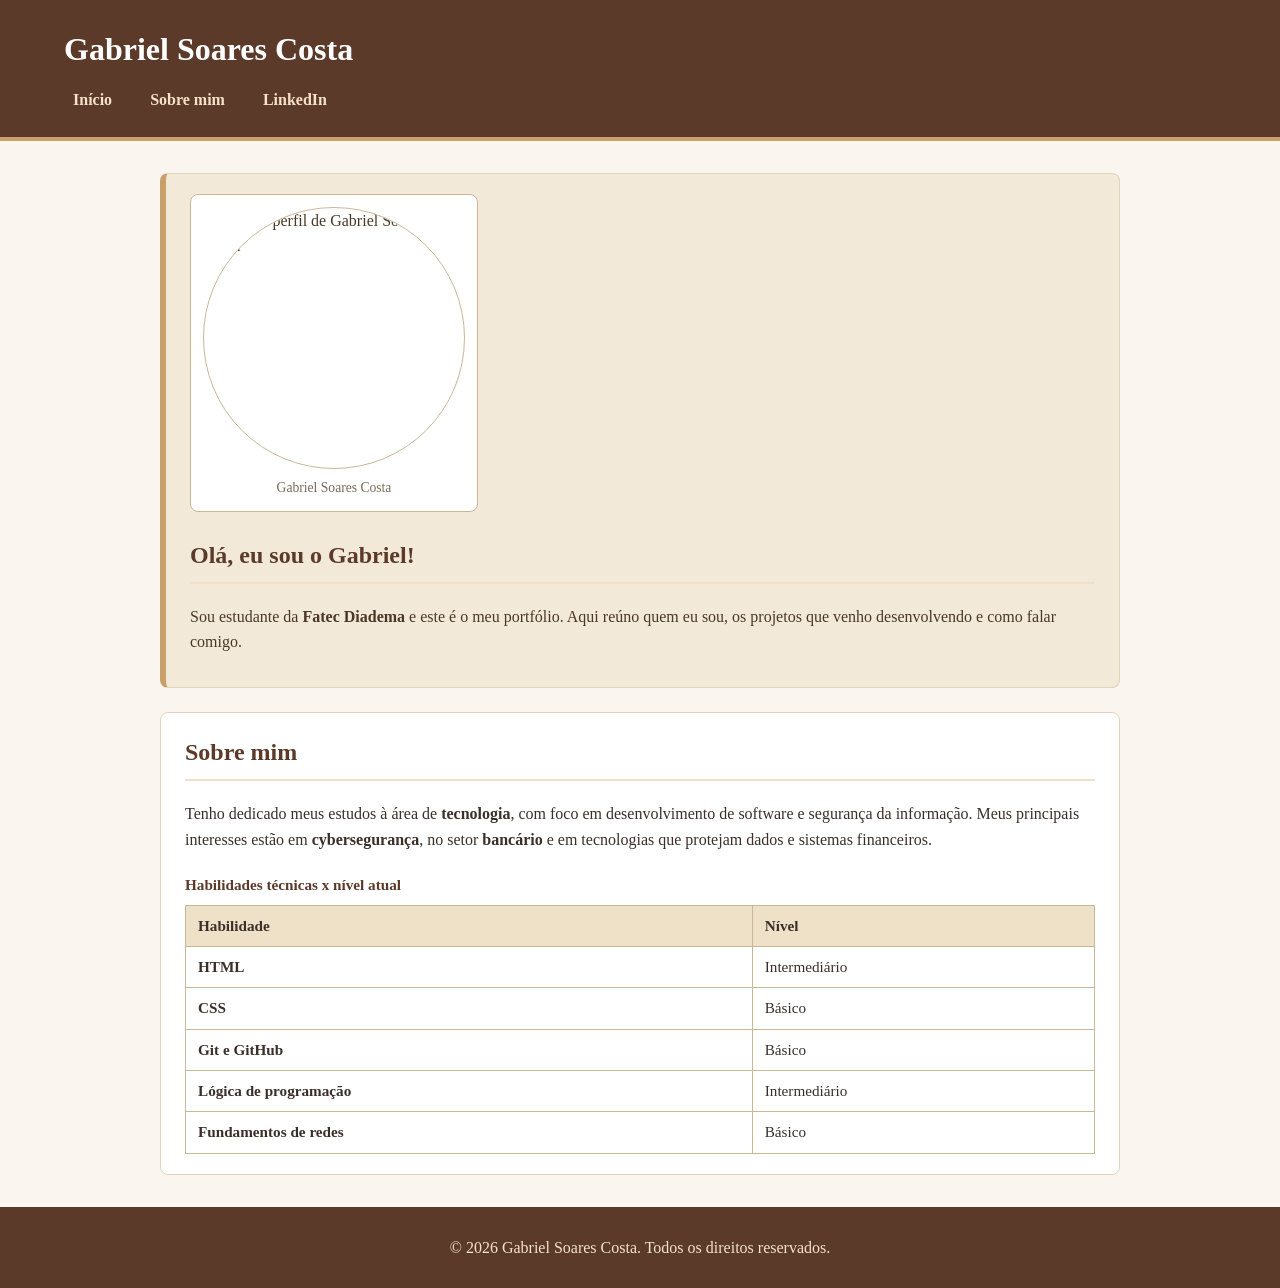
==== index.html @ bad36c2a "Adiciona foto e seção sobre mim na página inicial" ====
<!DOCTYPE html>
<html lang="pt-BR">
<head>
  <meta charset="UTF-8">
  <meta name="viewport" content="width=device-width, initial-scale=1.0">
  <title>Portfólio - Gabriel Soares Costa</title>
  <link rel="stylesheet" href="css/style.css">
</head>
<body id="topo">
  <header class="cabecalho">
    <h1 class="nome">Gabriel Soares Costa</h1>
    <nav class="menu">
      <ul class="menu-lista">
        <li><a href="#apresentacao">Início</a></li>
        <li><a href="#sobre">Sobre mim</a></li>
        <li><a class="link-externo" href="https://www.linkedin.com/in/gabriel-soares-costa-245946430" target="_blank" rel="noopener noreferrer">LinkedIn</a></li>
      </ul>
    </nav>
  </header>

  <main class="conteudo">
    <section id="apresentacao" class="bloco destaque apresentacao">
      <figure class="foto foto-perfil">
        <img src="img/gabrielfoto.jpeg" width="260" alt="Foto de perfil de Gabriel Soares Costa">
        <figcaption>Gabriel Soares Costa</figcaption>
      </figure>
      <div>
        <h2>Olá, eu sou o Gabriel!</h2>
        <p>
          Sou estudante da <strong>Fatec Diadema</strong> e este é o meu portfólio. Aqui reúno quem eu sou,
          os projetos que venho desenvolvendo e como falar comigo.
        </p>
      </div>
    </section>

    <section id="sobre" class="bloco">
      <h2>Sobre mim</h2>
      <p>
        Tenho dedicado meus estudos à área de <strong>tecnologia</strong>, com foco em
        desenvolvimento de software e segurança da informação. Meus principais interesses estão em
        <strong>cybersegurança</strong>, no setor <strong>bancário</strong> e em tecnologias que
        protejam dados e sistemas financeiros.
      </p>
      <table class="tabela-habilidades">
        <caption>Habilidades técnicas x nível atual</caption>
        <thead>
          <tr><th scope="col">Habilidade</th><th scope="col">Nível</th></tr>
        </thead>
        <tbody>
          <tr><th scope="row">HTML</th><td>Intermediário</td></tr>
          <tr><th scope="row">CSS</th><td>Básico</td></tr>
          <tr><th scope="row">Git e GitHub</th><td>Básico</td></tr>
          <tr><th scope="row">Lógica de programação</th><td>Intermediário</td></tr>
          <tr><th scope="row">Fundamentos de redes</th><td>Básico</td></tr>
        </tbody>
      </table>
    </section>
  </main>

  <footer class="rodape">
    <p>&copy; 2026 Gabriel Soares Costa. Todos os direitos reservados.</p>
  </footer>
</body>
</html>
---- css/style.css ----
body {
  font-family: Georgia, "Times New Roman", serif;
  font-size: 1rem;              /* unidade relativa: acompanha a fonte do navegador */
  line-height: 1.6;
  color: #3b2f2a;               /* cor de texto do corpo */
  background-color: #faf6ef;    /* fundo geral da página */
  margin: 0;
}

/* ---------- Cabeçalho (cores da seção 1) ---------- */
header.cabecalho {
  background-color: #5b3a29;    /* fundo marrom do cabeçalho */
  color: #ffffff;               /* texto branco */
  padding: 1.5rem 5%;
  border-bottom: 4px solid #c9a06a;
}

header.cabecalho h1 {
  font-size: 2rem;
  font-weight: bold;
  margin: 0 0 0.75rem;
}

/* ---------- Menu com Flexbox ---------- */
nav.menu ul {
  list-style: none;
  display: flex;                /* requisito: layout com Flexbox */
  flex-wrap: wrap;              /* permite o menu dobrar em telas pequenas */
  gap: 0.5rem 1.25rem;
  margin: 0;
  padding: 0;
}

/* ---------- Estilização de links (normal + :hover) ---------- */
nav.menu a {
  color: #f5e2c8;
  text-decoration: none;
  font-weight: bold;
  padding: 0.25rem 0.5rem;
  border: 1px solid transparent;   /* box model no link */
  transition: background-color 0.2s, color 0.2s;
}

nav.menu a:hover {
  background-color: #f5e2c8;
  color: #5b3a29;
  border: 1px solid #c9a06a;
  text-decoration: none;
}

/* ---------- Conteúdo central com max-width (responsividade) ---------- */
main.conteudo {
  max-width: 60rem;             /* limite de largura em telas grandes */
  width: 90%;                   /* unidade relativa: encosta nas bordas em telas pequenas */
  margin: 2rem auto;            /* box model: margens para espaçar */
}

/* ---------- Seções/blocos ---------- */
section.bloco,
article.bloco {
  background-color: #ffffff;
  border: 1px solid #e0d3bd;    /* box model: borda de destaque */
  padding: 1.25rem 1.5rem;      /* box model: espaçamento interno */
  margin-bottom: 1.5rem;        /* box model: espaçamento externo */
  border-radius: 0.5rem;
}

/* ---------- Títulos de seção ---------- */
h2 {
  font-size: 1.5rem;
  font-weight: bold;
  color: #5b3a29;
  margin-top: 0;
  border-bottom: 2px solid #efe0c8;
  padding-bottom: 0.5rem;
}

p {
  font-size: 1rem;
  margin: 0.75rem 0;
}

strong { font-weight: bold; }
em { font-style: italic; }

/* ---------- Classe de destaque (seção com cores próprias) ---------- */
section.destaque {
  background-color: #f3e9d8;    /* segunda seção com cor/fundo diferentes */
  color: #4a3826;
  border-left: 6px solid #c9a06a;
}

/* ---------- ID único: card de projetos/objetivos ---------- */
#projetos,
#objetivos {
  background-color: #fffdf7;
  border: 2px dashed #c9a06a;   /* box model com borda mais forte no card */
}

/* ---------- Tabela ---------- */
table {
  border-collapse: collapse;
  width: 100%;
  font-size: 0.95rem;
}

caption {
  font-weight: bold;
  padding: 0.5rem 0;
  text-align: left;
  color: #5b3a29;
}

th,
td {
  border: 1px solid #c9b79a;
  padding: 0.5rem 0.75rem;      /* box model na tabela */
  text-align: left;
}

thead th {
  background-color: #efe0c8;
  color: #3b2f2a;
}

tfoot td {
  background-color: #faf6ef;
  font-size: 0.85rem;
}

/* ---------- Listas ---------- */
ol.lista-projetos,
ul.lista-cursos {
  padding-left: 1.25rem;
}

ol.lista-projetos li,
ul.lista-cursos li {
  margin-bottom: 0.5rem;
}

/* ---------- Galeria de fotos com Flexbox ---------- */
div.galeria {
  display: flex;                /* Flexbox organizando as fotos */
  flex-wrap: wrap;
  gap: 1.5rem;
}

figure.foto {
  margin: 0;
  padding: 0.75rem;
  border: 1px solid #c9b79a;
  border-radius: 0.5rem;
  background-color: #ffffff;
  max-width: 100%;
}

figure.foto img {
  max-width: 100%;              /* imagem nunca "estoura" o card em telas pequenas */
  height: auto;
  display: block;
  border: 1px solid #c9b79a;
}

figure.foto figcaption {
  font-size: 0.85rem;
  color: #7a6a58;
  text-align: center;
  padding-top: 0.5rem;
}

/* ---------- Links auxiliares ---------- */
a.voltar-topo {
  color: #8a5a2b;
  font-weight: bold;
  text-decoration: underline;
}

a.voltar-topo:hover {
  color: #5b3a29;
}

/* ---------- Rodapé (cores da seção 2) ---------- */
footer.rodape {
  background-color: #5b3a29;
  color: #f5e2c8;
  text-align: center;
  padding: 1rem 5%;
  margin-top: 2rem;
  font-size: 0.9rem;
}

/* ---------- Responsividade extra ---------- */
@media (max-width: 480px) {
  header.cabecalho h1 {
    font-size: 1.5rem;          /* título menor em celulares */
  }

  nav.menu ul {
    flex-direction: column;     /* menu vira coluna em telas bem estreitas */
  }

  h2 {
    font-size: 1.25rem;
  }
}

/* ---------- Página inicial: apresentação com foto ---------- */
section.apresentacao {
  display: flex;
  align-items: center;
  gap: 1.5rem;
  flex-wrap: wrap;
}

figure.foto-perfil img {
  border-radius: 50%;
  object-fit: cover;
  aspect-ratio: 1 / 1;
}
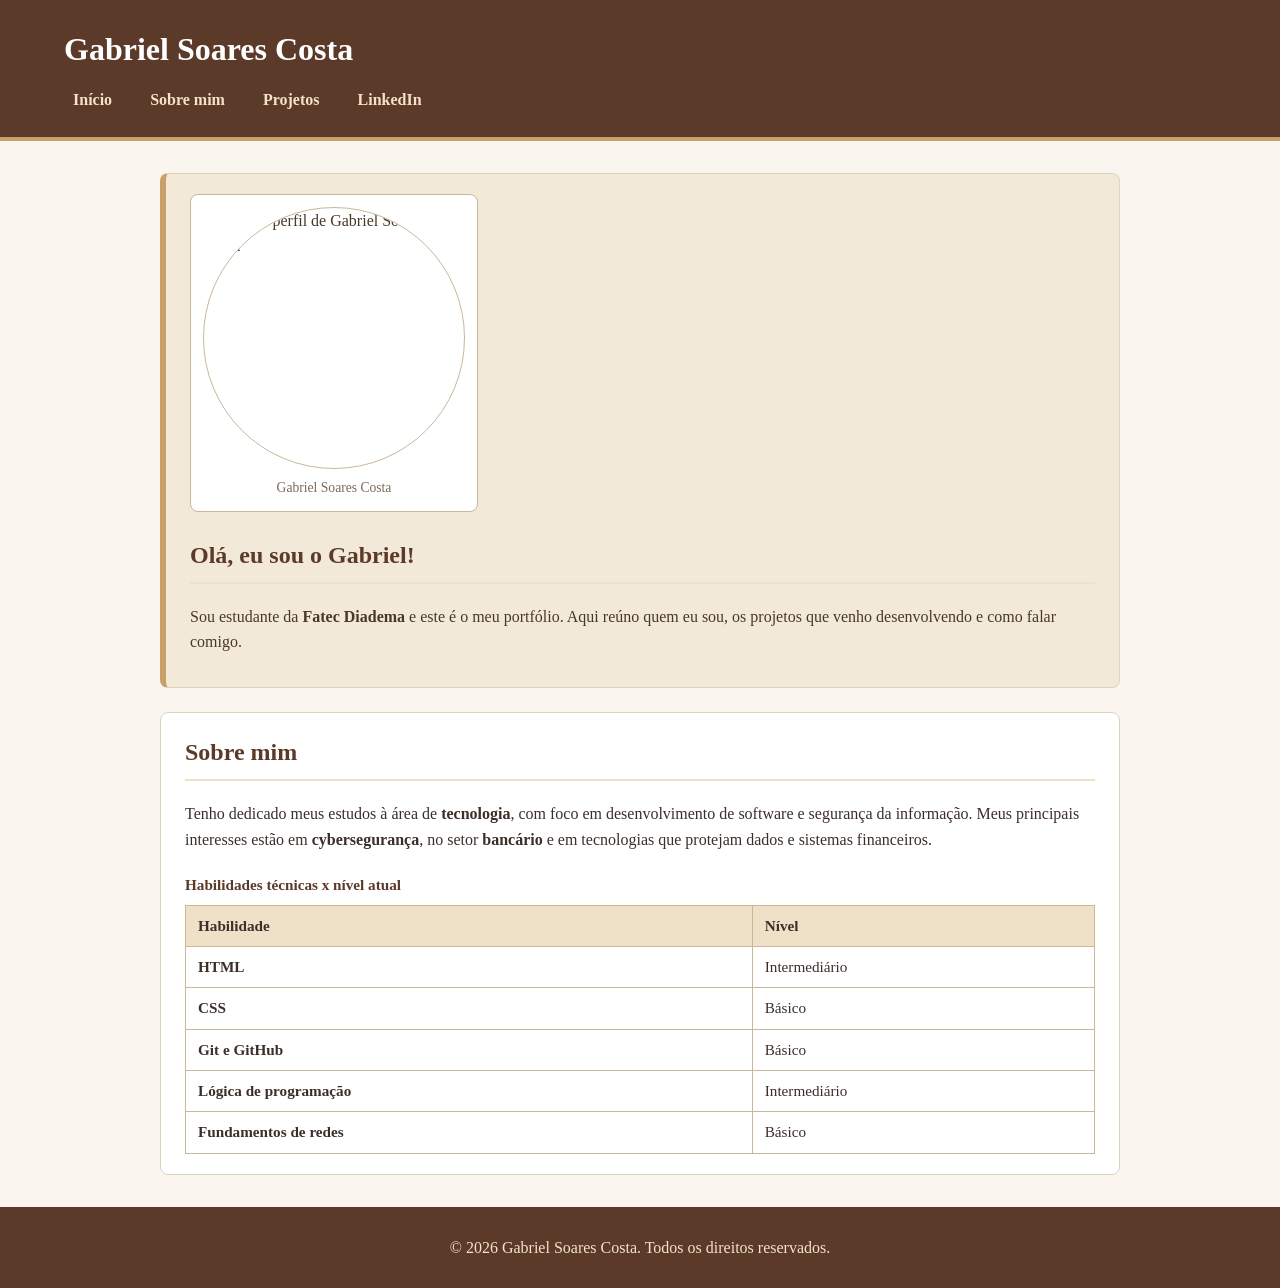
==== commit 1f2a320f: "Adiciona link de projetos no menu e estilo dos cards" ====
--- a/index.html
+++ b/index.html
@@ -13,6 +13,7 @@
       <ul class="menu-lista">
         <li><a href="#apresentacao">Início</a></li>
         <li><a href="#sobre">Sobre mim</a></li>
+        <li><a href="projetos/index.html">Projetos</a></li>
         <li><a class="link-externo" href="https://www.linkedin.com/in/gabriel-soares-costa-245946430" target="_blank" rel="noopener noreferrer">LinkedIn</a></li>
       </ul>
     </nav>
--- a/css/style.css
+++ b/css/style.css
@@ -220,3 +220,22 @@
   object-fit: cover;
   aspect-ratio: 1 / 1;
 }
+
+/* ---------- Cards de projetos ---------- */
+article.card-projeto {
+  border-left: 4px solid #c9a06a;
+}
+
+a.link-repo {
+  display: inline-block;
+  padding: 0.4rem 1rem;
+  background-color: #5b3a29;
+  color: #ffffff;
+  text-decoration: none;
+  border-radius: 4px;
+}
+
+a.link-repo:hover {
+  background-color: #c9a06a;
+  color: #3b2f2a;
+}
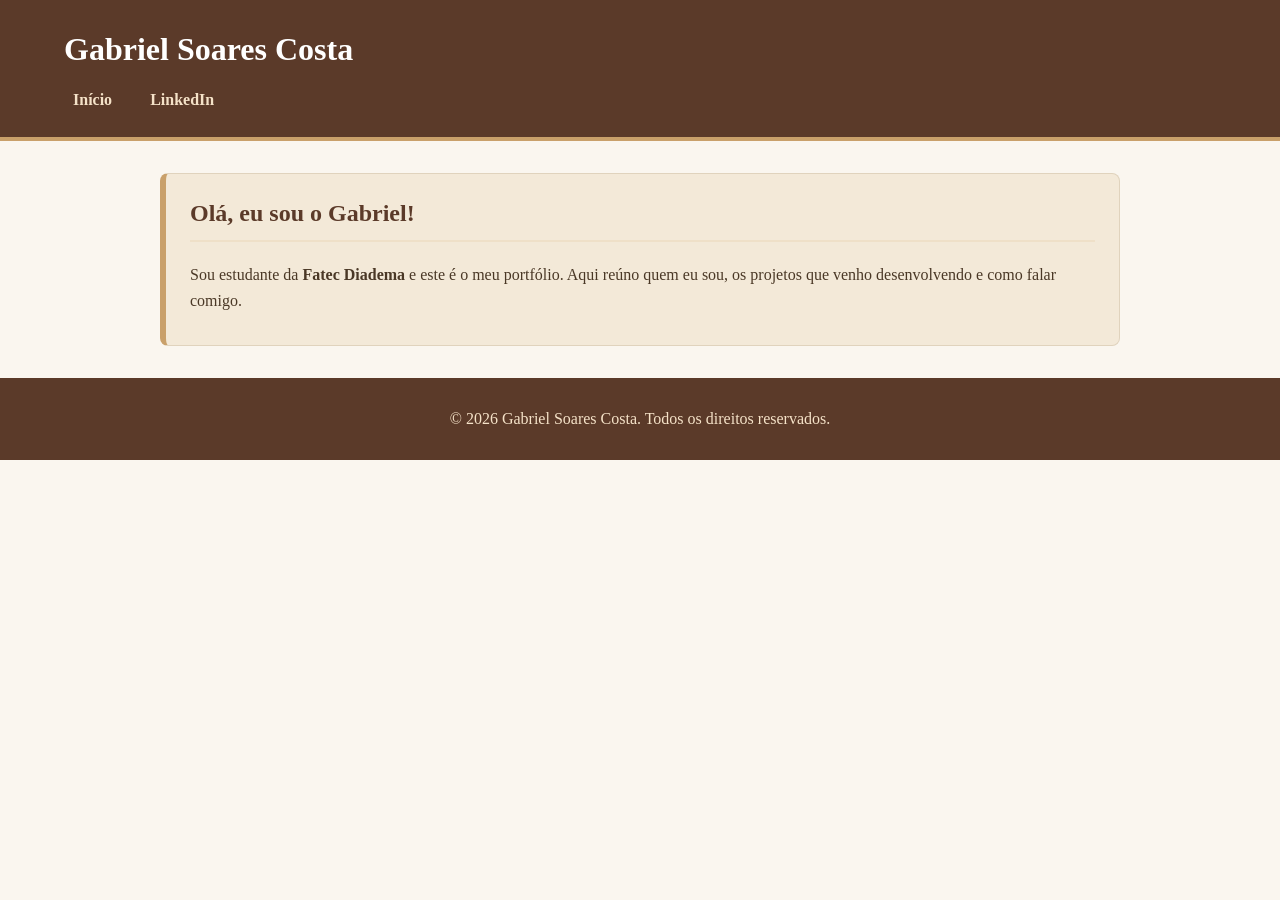
==== commit 79be2ac7: "Adiciona estrutura do portfólio e página inicial" ====
--- a/index.html
+++ b/index.html
@@ -12,8 +12,6 @@
     <nav class="menu">
       <ul class="menu-lista">
         <li><a href="#apresentacao">Início</a></li>
-        <li><a href="#sobre">Sobre mim</a></li>
-        <li><a href="projetos/index.html">Projetos</a></li>
         <li><a class="link-externo" href="https://www.linkedin.com/in/gabriel-soares-costa-245946430" target="_blank" rel="noopener noreferrer">LinkedIn</a></li>
       </ul>
     </nav>
@@ -21,10 +19,6 @@
 
   <main class="conteudo">
     <section id="apresentacao" class="bloco destaque apresentacao">
-      <figure class="foto foto-perfil">
-        <img src="img/gabrielfoto.jpeg" width="260" alt="Foto de perfil de Gabriel Soares Costa">
-        <figcaption>Gabriel Soares Costa</figcaption>
-      </figure>
       <div>
         <h2>Olá, eu sou o Gabriel!</h2>
         <p>
@@ -33,29 +27,6 @@
         </p>
       </div>
     </section>
-
-    <section id="sobre" class="bloco">
-      <h2>Sobre mim</h2>
-      <p>
-        Tenho dedicado meus estudos à área de <strong>tecnologia</strong>, com foco em
-        desenvolvimento de software e segurança da informação. Meus principais interesses estão em
-        <strong>cybersegurança</strong>, no setor <strong>bancário</strong> e em tecnologias que
-        protejam dados e sistemas financeiros.
-      </p>
-      <table class="tabela-habilidades">
-        <caption>Habilidades técnicas x nível atual</caption>
-        <thead>
-          <tr><th scope="col">Habilidade</th><th scope="col">Nível</th></tr>
-        </thead>
-        <tbody>
-          <tr><th scope="row">HTML</th><td>Intermediário</td></tr>
-          <tr><th scope="row">CSS</th><td>Básico</td></tr>
-          <tr><th scope="row">Git e GitHub</th><td>Básico</td></tr>
-          <tr><th scope="row">Lógica de programação</th><td>Intermediário</td></tr>
-          <tr><th scope="row">Fundamentos de redes</th><td>Básico</td></tr>
-        </tbody>
-      </table>
-    </section>
   </main>
 
   <footer class="rodape">
--- a/css/style.css
+++ b/css/style.css
@@ -206,36 +206,3 @@
     font-size: 1.25rem;
   }
 }
-
-/* ---------- Página inicial: apresentação com foto ---------- */
-section.apresentacao {
-  display: flex;
-  align-items: center;
-  gap: 1.5rem;
-  flex-wrap: wrap;
-}
-
-figure.foto-perfil img {
-  border-radius: 50%;
-  object-fit: cover;
-  aspect-ratio: 1 / 1;
-}
-
-/* ---------- Cards de projetos ---------- */
-article.card-projeto {
-  border-left: 4px solid #c9a06a;
-}
-
-a.link-repo {
-  display: inline-block;
-  padding: 0.4rem 1rem;
-  background-color: #5b3a29;
-  color: #ffffff;
-  text-decoration: none;
-  border-radius: 4px;
-}
-
-a.link-repo:hover {
-  background-color: #c9a06a;
-  color: #3b2f2a;
-}
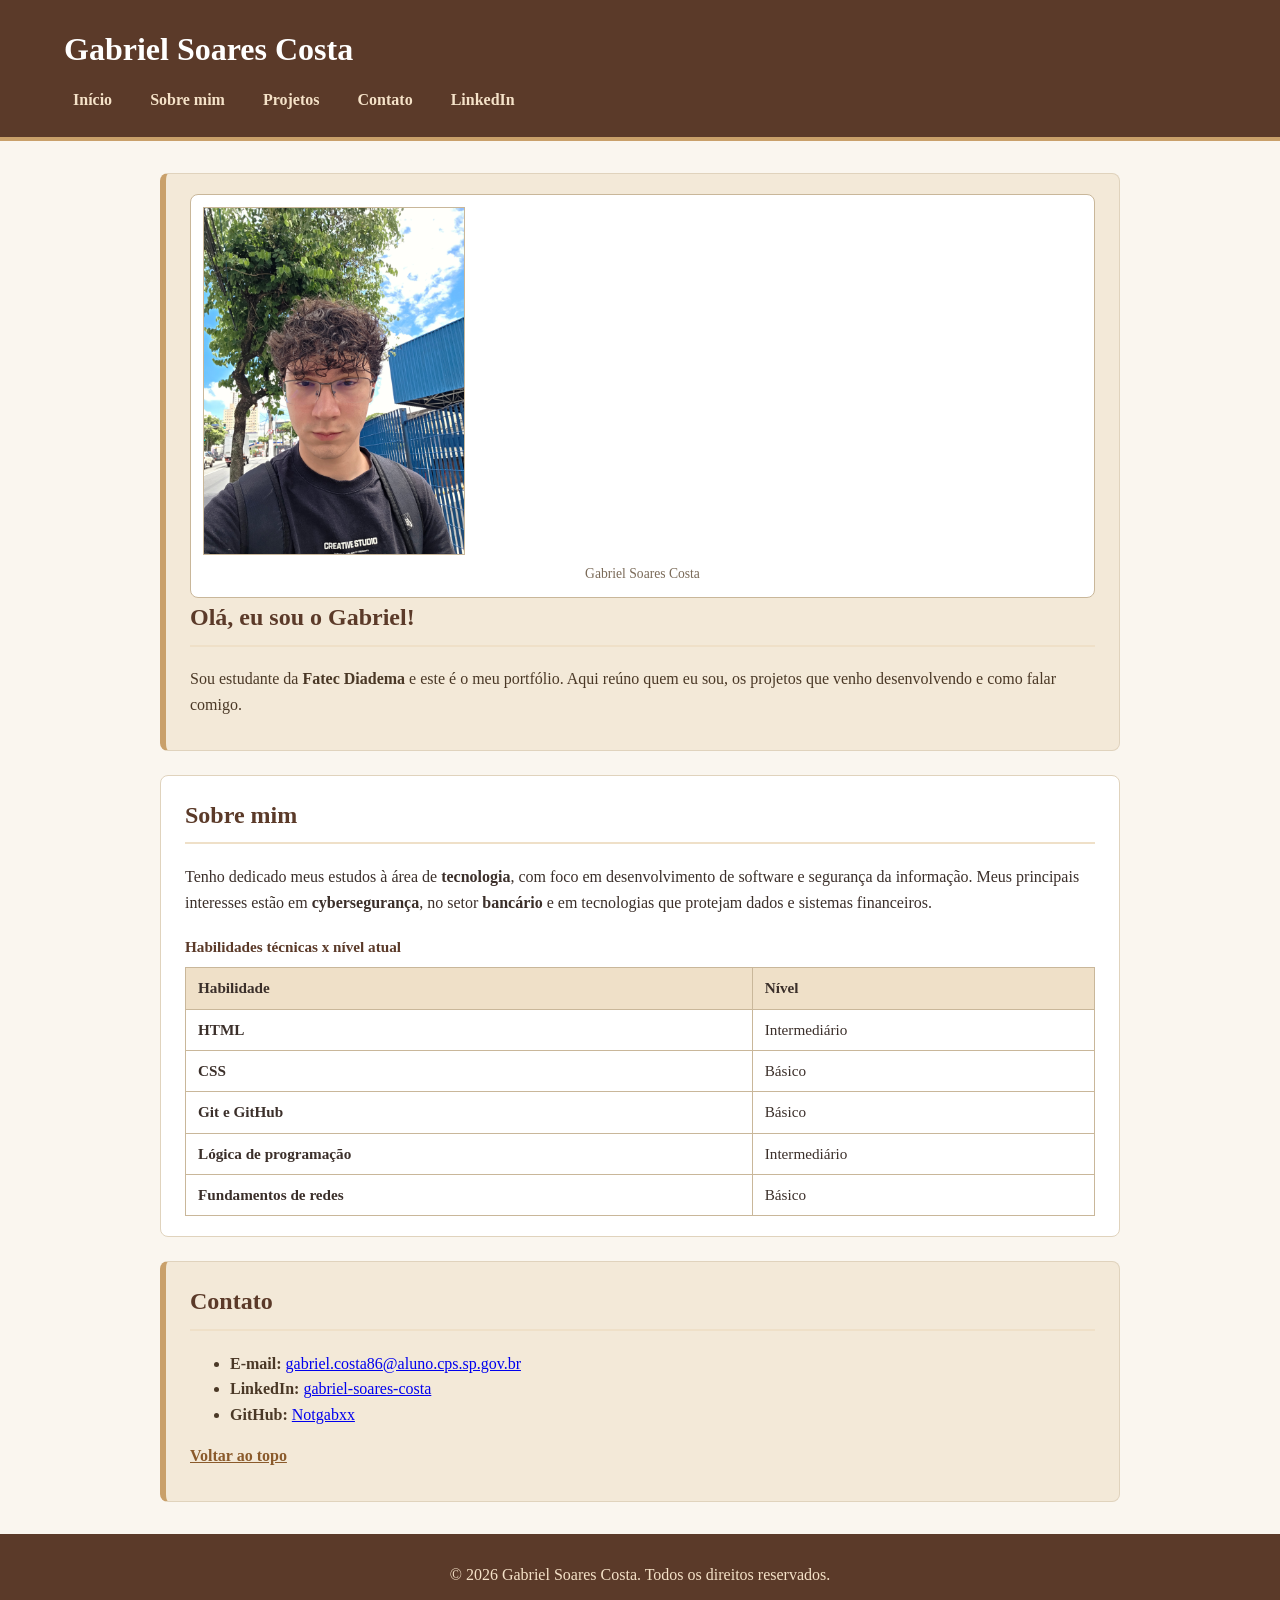
==== commit 4265f157: "Adiciona seção de contato com e-mail, LinkedIn e GitHub" ====
--- a/index.html
+++ b/index.html
@@ -12,6 +12,9 @@
     <nav class="menu">
       <ul class="menu-lista">
         <li><a href="#apresentacao">Início</a></li>
+        <li><a href="#sobre">Sobre mim</a></li>
+        <li><a href="projetos/index.html">Projetos</a></li>
+        <li><a href="#contato">Contato</a></li>
         <li><a class="link-externo" href="https://www.linkedin.com/in/gabriel-soares-costa-245946430" target="_blank" rel="noopener noreferrer">LinkedIn</a></li>
       </ul>
     </nav>
@@ -19,6 +22,10 @@
 
   <main class="conteudo">
     <section id="apresentacao" class="bloco destaque apresentacao">
+      <figure class="foto foto-perfil">
+        <img src="img/gabrielfoto.jpeg" width="260" alt="Foto de perfil de Gabriel Soares Costa">
+        <figcaption>Gabriel Soares Costa</figcaption>
+      </figure>
       <div>
         <h2>Olá, eu sou o Gabriel!</h2>
         <p>
@@ -27,6 +34,39 @@
         </p>
       </div>
     </section>
+
+    <section id="sobre" class="bloco">
+      <h2>Sobre mim</h2>
+      <p>
+        Tenho dedicado meus estudos à área de <strong>tecnologia</strong>, com foco em
+        desenvolvimento de software e segurança da informação. Meus principais interesses estão em
+        <strong>cybersegurança</strong>, no setor <strong>bancário</strong> e em tecnologias que
+        protejam dados e sistemas financeiros.
+      </p>
+      <table class="tabela-habilidades">
+        <caption>Habilidades técnicas x nível atual</caption>
+        <thead>
+          <tr><th scope="col">Habilidade</th><th scope="col">Nível</th></tr>
+        </thead>
+        <tbody>
+          <tr><th scope="row">HTML</th><td>Intermediário</td></tr>
+          <tr><th scope="row">CSS</th><td>Básico</td></tr>
+          <tr><th scope="row">Git e GitHub</th><td>Básico</td></tr>
+          <tr><th scope="row">Lógica de programação</th><td>Intermediário</td></tr>
+          <tr><th scope="row">Fundamentos de redes</th><td>Básico</td></tr>
+        </tbody>
+      </table>
+    </section>
+
+    <section id="contato" class="bloco destaque">
+      <h2>Contato</h2>
+      <ul class="lista-contato">
+        <li><strong>E-mail:</strong> <a href="mailto:gabriel.costa86@aluno.cps.sp.gov.br">gabriel.costa86@aluno.cps.sp.gov.br</a></li>
+        <li><strong>LinkedIn:</strong> <a href="https://www.linkedin.com/in/gabriel-soares-costa-245946430" target="_blank" rel="noopener noreferrer">gabriel-soares-costa</a></li>
+        <li><strong>GitHub:</strong> <a href="https://github.com/Notgabxx" target="_blank" rel="noopener noreferrer">Notgabxx</a></li>
+      </ul>
+      <p><a class="voltar-topo" href="#topo">Voltar ao topo</a></p>
+    </section>
   </main>
 
   <footer class="rodape">
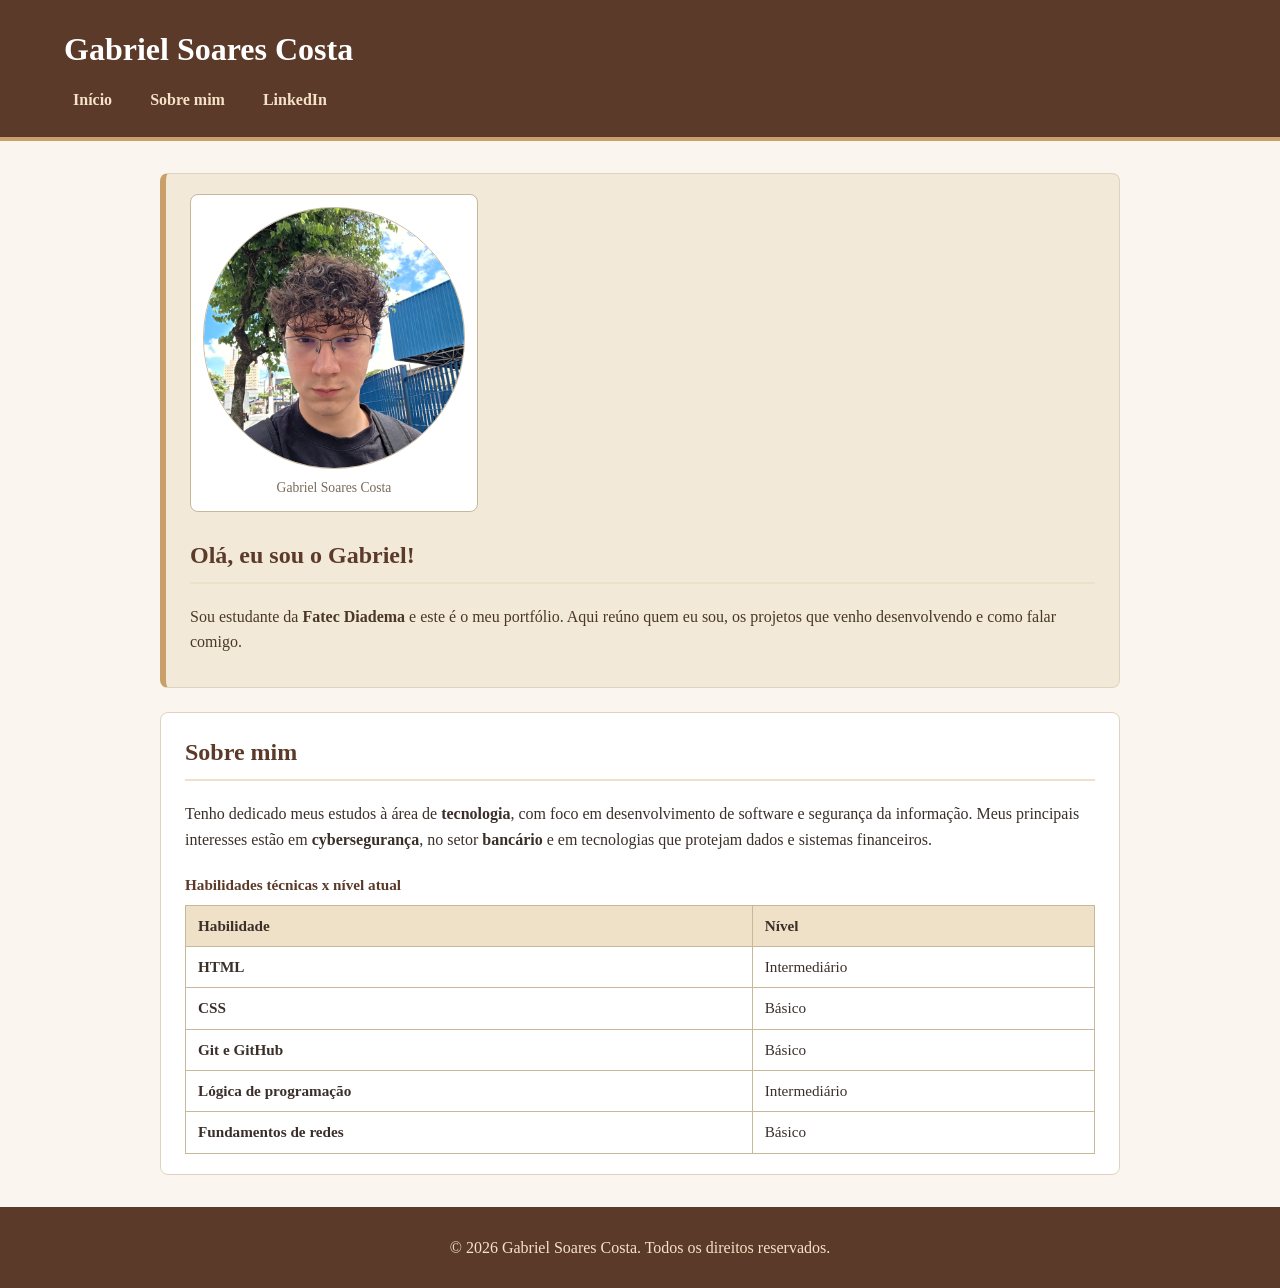
==== commit 6393b228: "Merge pull request #1 from Notgabxx/feature/pagina-inicial Feature/pagina inicial" ====
--- a/index.html
+++ b/index.html
@@ -13,8 +13,6 @@
       <ul class="menu-lista">
         <li><a href="#apresentacao">Início</a></li>
         <li><a href="#sobre">Sobre mim</a></li>
-        <li><a href="projetos/index.html">Projetos</a></li>
-        <li><a href="#contato">Contato</a></li>
         <li><a class="link-externo" href="https://www.linkedin.com/in/gabriel-soares-costa-245946430" target="_blank" rel="noopener noreferrer">LinkedIn</a></li>
       </ul>
     </nav>
@@ -57,16 +55,6 @@
         </tbody>
       </table>
     </section>
-
-    <section id="contato" class="bloco destaque">
-      <h2>Contato</h2>
-      <ul class="lista-contato">
-        <li><strong>E-mail:</strong> <a href="mailto:gabriel.costa86@aluno.cps.sp.gov.br">gabriel.costa86@aluno.cps.sp.gov.br</a></li>
-        <li><strong>LinkedIn:</strong> <a href="https://www.linkedin.com/in/gabriel-soares-costa-245946430" target="_blank" rel="noopener noreferrer">gabriel-soares-costa</a></li>
-        <li><strong>GitHub:</strong> <a href="https://github.com/Notgabxx" target="_blank" rel="noopener noreferrer">Notgabxx</a></li>
-      </ul>
-      <p><a class="voltar-topo" href="#topo">Voltar ao topo</a></p>
-    </section>
   </main>
 
   <footer class="rodape">
--- a/css/style.css
+++ b/css/style.css
@@ -206,3 +206,17 @@
     font-size: 1.25rem;
   }
 }
+
+/* ---------- Página inicial: apresentação com foto ---------- */
+section.apresentacao {
+  display: flex;
+  align-items: center;
+  gap: 1.5rem;
+  flex-wrap: wrap;
+}
+
+figure.foto-perfil img {
+  border-radius: 50%;
+  object-fit: cover;
+  aspect-ratio: 1 / 1;
+}
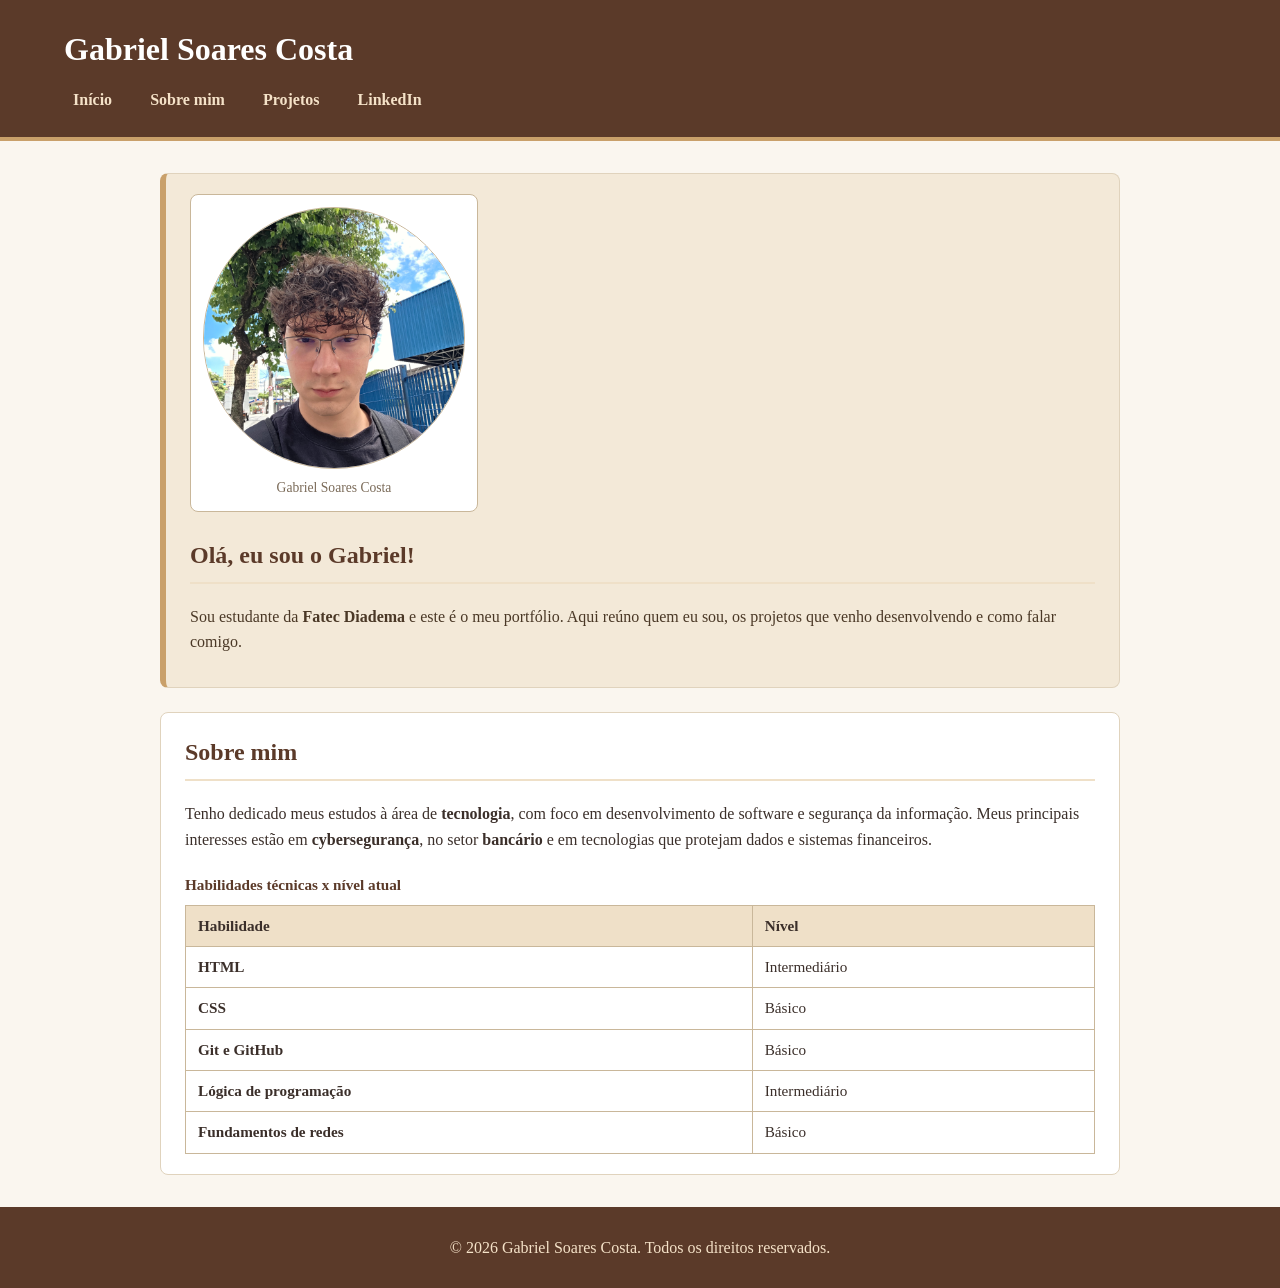
==== commit 8215bb86: "Merge pull request #2 from Notgabxx/feature/projetos Feature/projetos" ====
--- a/index.html
+++ b/index.html
@@ -13,6 +13,7 @@
       <ul class="menu-lista">
         <li><a href="#apresentacao">Início</a></li>
         <li><a href="#sobre">Sobre mim</a></li>
+        <li><a href="projetos/index.html">Projetos</a></li>
         <li><a class="link-externo" href="https://www.linkedin.com/in/gabriel-soares-costa-245946430" target="_blank" rel="noopener noreferrer">LinkedIn</a></li>
       </ul>
     </nav>
--- a/css/style.css
+++ b/css/style.css
@@ -220,3 +220,22 @@
   object-fit: cover;
   aspect-ratio: 1 / 1;
 }
+
+/* ---------- Cards de projetos ---------- */
+article.card-projeto {
+  border-left: 4px solid #c9a06a;
+}
+
+a.link-repo {
+  display: inline-block;
+  padding: 0.4rem 1rem;
+  background-color: #5b3a29;
+  color: #ffffff;
+  text-decoration: none;
+  border-radius: 4px;
+}
+
+a.link-repo:hover {
+  background-color: #c9a06a;
+  color: #3b2f2a;
+}
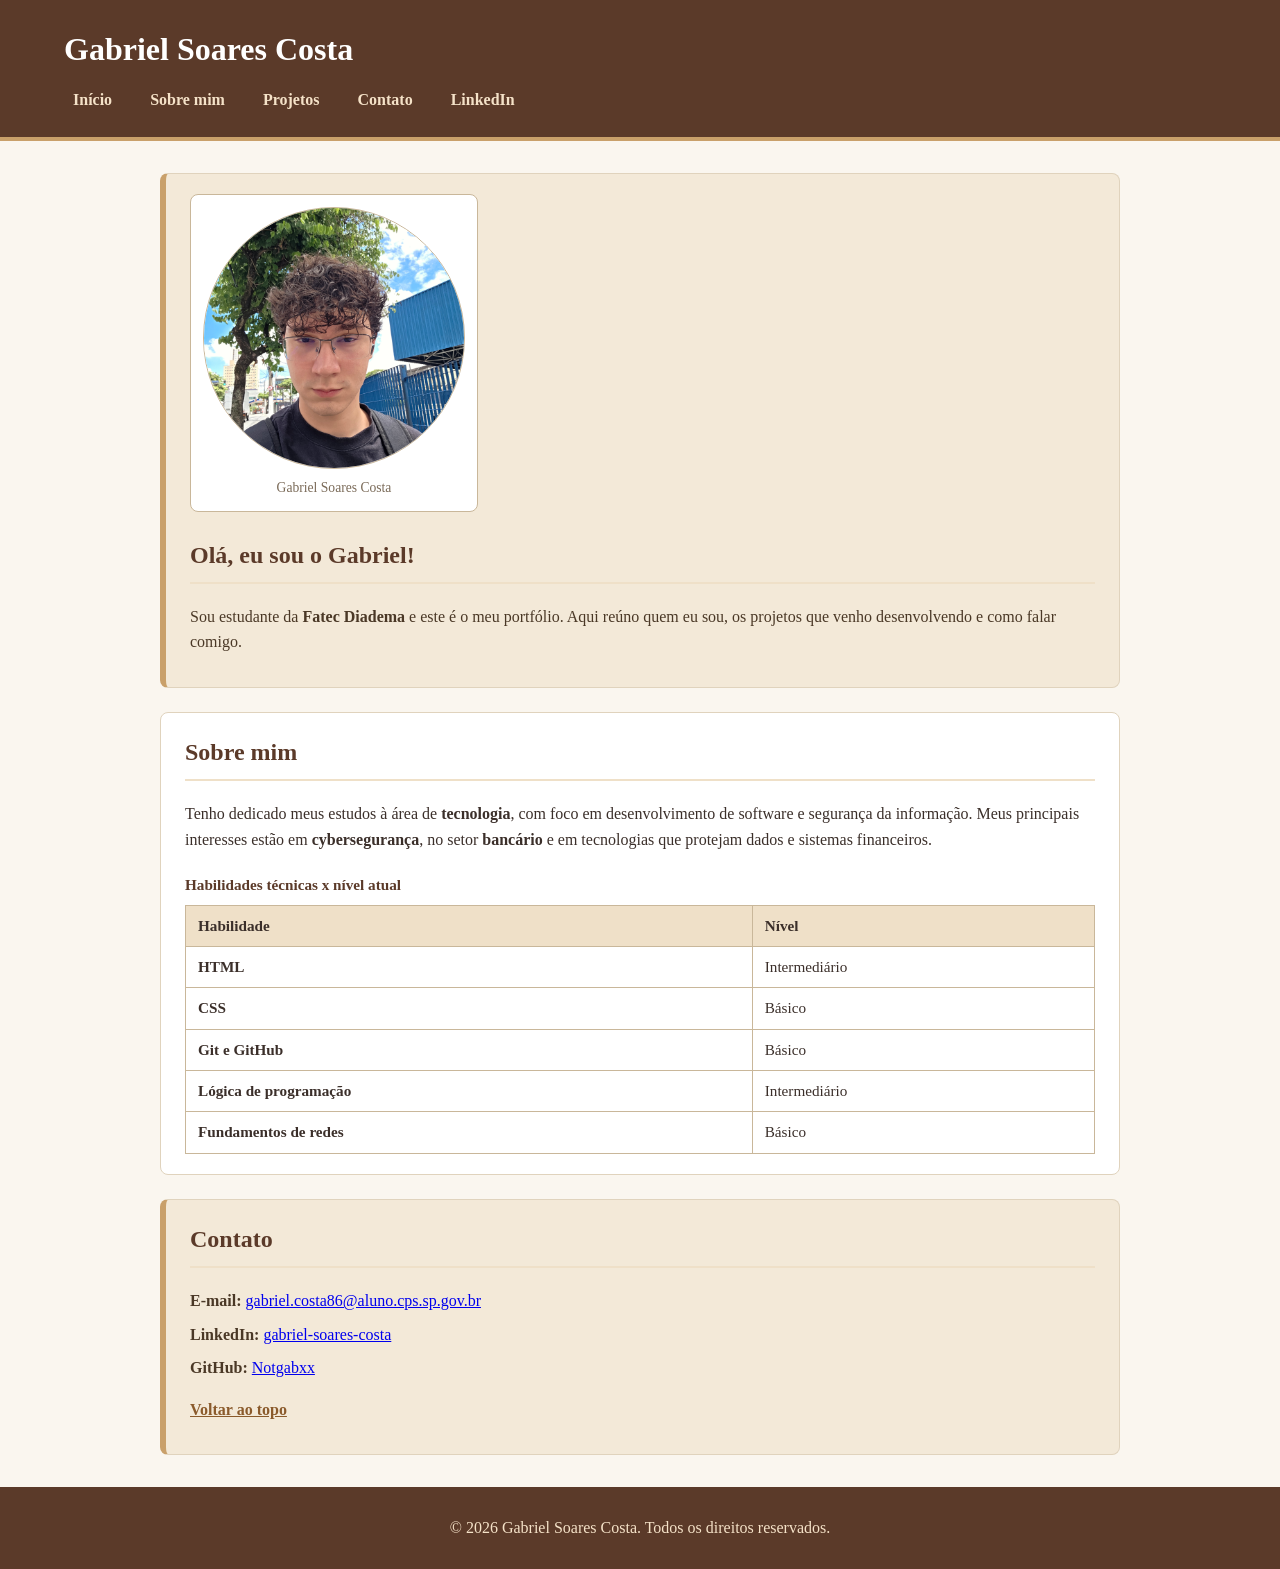
==== commit 5b80470b: "Merge pull request #3 from Notgabxx/feature/contato Feature/contato" ====
--- a/index.html
+++ b/index.html
@@ -14,6 +14,7 @@
         <li><a href="#apresentacao">Início</a></li>
         <li><a href="#sobre">Sobre mim</a></li>
         <li><a href="projetos/index.html">Projetos</a></li>
+        <li><a href="#contato">Contato</a></li>
         <li><a class="link-externo" href="https://www.linkedin.com/in/gabriel-soares-costa-245946430" target="_blank" rel="noopener noreferrer">LinkedIn</a></li>
       </ul>
     </nav>
@@ -56,6 +57,16 @@
         </tbody>
       </table>
     </section>
+
+    <section id="contato" class="bloco destaque">
+      <h2>Contato</h2>
+      <ul class="lista-contato">
+        <li><strong>E-mail:</strong> <a href="mailto:gabriel.costa86@aluno.cps.sp.gov.br">gabriel.costa86@aluno.cps.sp.gov.br</a></li>
+        <li><strong>LinkedIn:</strong> <a href="https://www.linkedin.com/in/gabriel-soares-costa-245946430" target="_blank" rel="noopener noreferrer">gabriel-soares-costa</a></li>
+        <li><strong>GitHub:</strong> <a href="https://github.com/Notgabxx" target="_blank" rel="noopener noreferrer">Notgabxx</a></li>
+      </ul>
+      <p><a class="voltar-topo" href="#topo">Voltar ao topo</a></p>
+    </section>
   </main>
 
   <footer class="rodape">
--- a/css/style.css
+++ b/css/style.css
@@ -239,3 +239,14 @@
   background-color: #c9a06a;
   color: #3b2f2a;
 }
+
+/* ---------- Contato ---------- */
+ul.lista-contato {
+  list-style: none;
+  padding: 0;
+}
+
+ul.lista-contato li {
+  margin-bottom: 0.5rem;
+  overflow-wrap: anywhere;   /* e-mail longo não estoura em tela pequena */
+}
